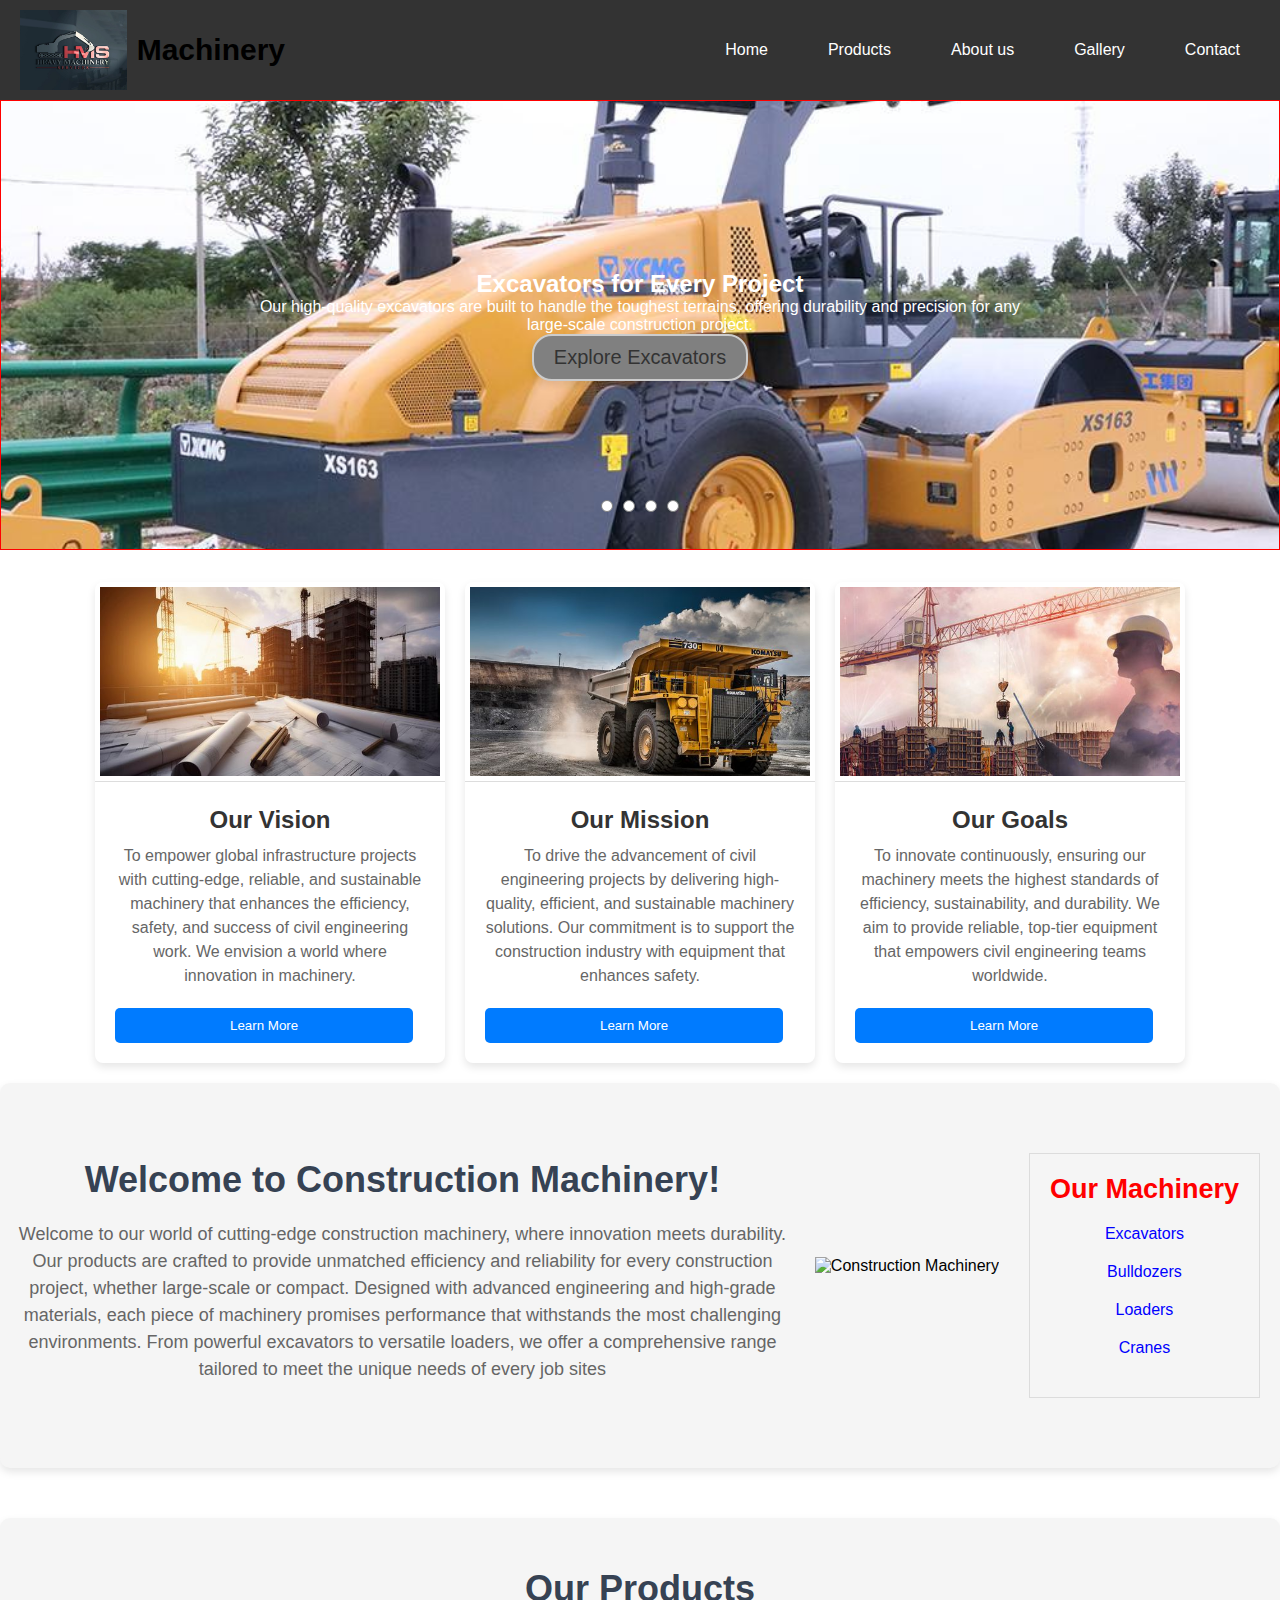
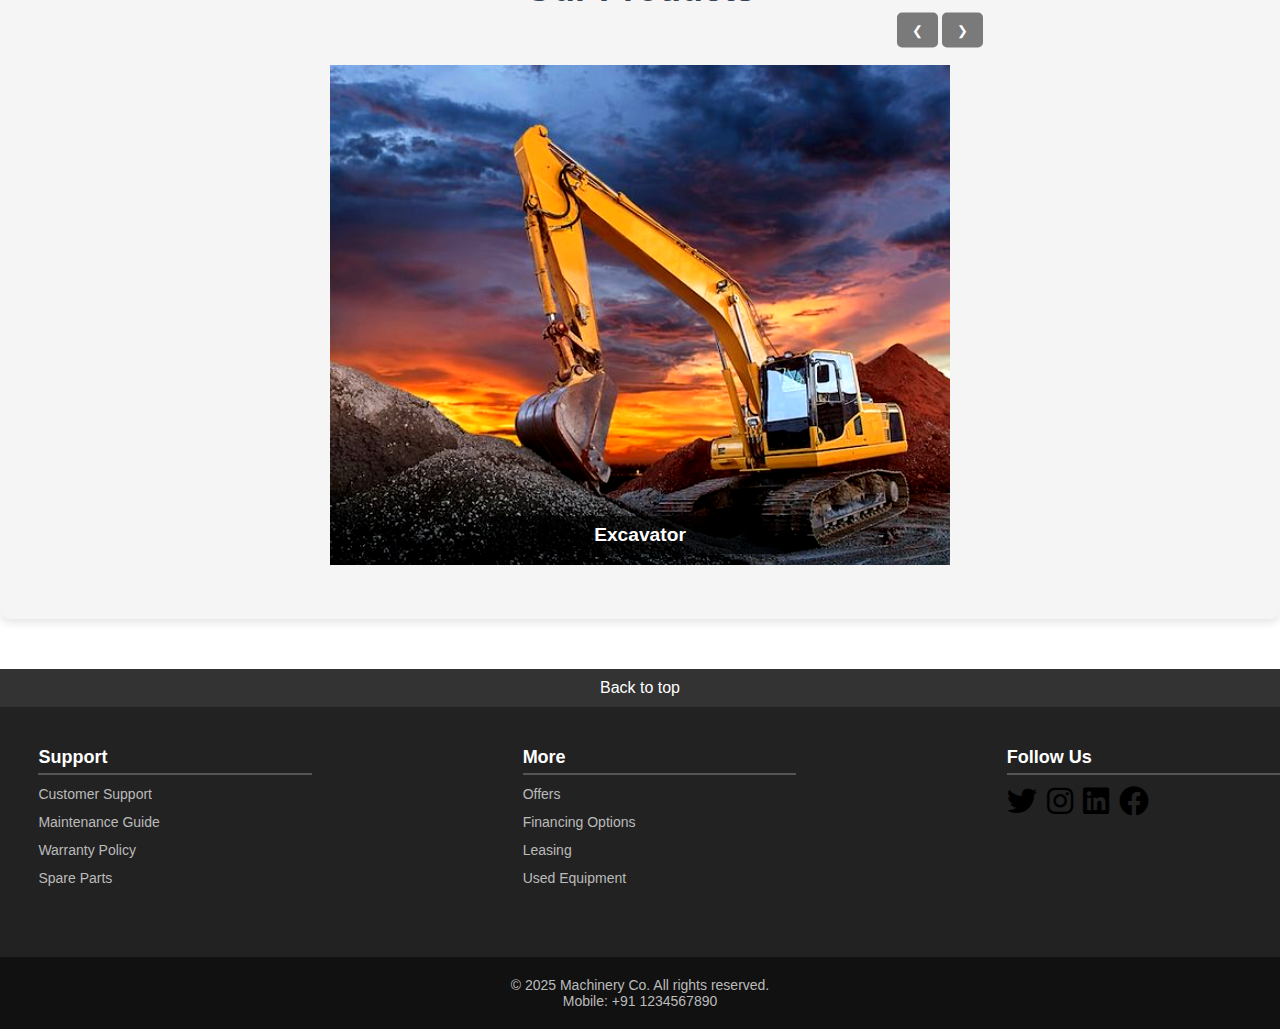
==== index.html @ 15bbb023 "construction" ====
<!DOCTYPE html>
<html lang="en">

<head>
    <meta charset="UTF-8">
    <meta name="viewport" content="width=device-width, initial-scale=1.0">
    <title>Construction Website</title>
    <link rel="stylesheet" href="https://cdnjs.cloudflare.com/ajax/libs/font-awesome/6.0.0-beta3/css/all.min.css">
    <link rel="stylesheet" href="style.css">
</head>

<body>

    <nav class="navbar">
        <div class="logo-container">
            <img src="images/logo.jpg" alt="Logo" class="logo">
            <h3 class="h3">Machinery</h3>
        </div>
        <ul class="nav-links" id="navLinks">
            <li><a href="#home">Home</a></li>
            <li><a href="products.html">Products</a></li>
            <li><a href="About-us.html">About us</a></li>
            <li><a href="Gallery.html">Gallery</a></li>
            <li><a href="Contact.html">Contact</a></li>
        </ul>
        <div class="menu-icon" onclick="toggleMenu()">☰</div>
    </nav>

    <div class="container-fluid" id="home">
        <div class="slider">
            <div id="slide1" class="slide slide1">
                <div class="overlay">
                    <h2>Excavators for Every Project</h2>
                    <p>Our high-quality excavators are built to handle the toughest terrains, offering durability and
                        precision for any large-scale construction project.</p>
                    <button class="now">Explore Excavators</button>
                </div>
            </div>

            <div id="slide2" class="slide slide2">
                <div class="overlay">
                    <h2>Unmatched Power with Bulldozers</h2>
                    <p>Designed for heavy-duty work, our bulldozers provide reliable power and performance, making them
                        ideal for earthmoving and grading tasks.</p>
                </div>
            </div>

            <div id="slide3" class="slide slide3">
                <div class="overlay">
                    <h2>Versatile Loaders for Efficient Handling</h2>
                    <h1>Strong and Reliable</h1>
                    <p>From lifting to loading, our loaders offer versatility and efficiency, ensuring your construction
                        projects are completed smoothly and on time.</p>
                    <button class="now">Discover Loaders</button>
                </div>
            </div>

            <div id="slide4" class="slide slide4">
                <div class="overlay">
                    <h2>Reach New Heights with Our Cranes</h2>
                    <p>Engineered for lifting and transporting heavy loads, our cranes bring high precision and safety
                        to your construction operations.</p>
                </div>
            </div>
        </div>
    </div>

    <div class="dots">
        <a href="#slide1"></a>
        <a href="#slide2"></a>
        <a href="#slide3"></a>
        <a href="#slide4"></a>
    </div>

    <div class="company-cards">
        <div class="card">
            <img src="images/vision.jpg" alt="Vision Image" class="card-image">
            <div class="card-content">
                <h2>Our Vision</h2>
                <p>To empower global infrastructure projects with cutting-edge, reliable, and sustainable machinery that
                    enhances the efficiency, safety, and success of civil engineering work. We envision a world where
                    innovation in machinery.</p>
                <button class="read-more" onclick="showMore('vision')">Learn More</button>
            </div>
        </div>

        <div class="card">
            <img src="images/mission.jpg" alt="Mission Image" class="card-image">
            <div class="card-content">
                <h2>Our Mission</h2>
                <p>To drive the advancement of civil engineering projects by delivering high-quality, efficient, and
                    sustainable machinery solutions. Our commitment is to support the construction industry with
                    equipment that enhances safety.</p>
                <button class="read-more" onclick="showMore('mission')">Learn More</button>
            </div>
        </div>

        <div class="card">
            <img src="images/goals.jpg" alt="Goals Image" class="card-image">
            <div class="card-content">
                <h2>Our Goals</h2>
                <p>To innovate continuously, ensuring our machinery meets the highest standards of efficiency,
                    sustainability, and durability. We aim to provide reliable, top-tier equipment that empowers civil
                    engineering teams worldwide.</p>
                <button class="read-more" onclick="showMore('goals')">Learn More</button>
            </div>
        </div>
    </div>

    <div class="welcome-container">
        <div class="welcome-content">
            <h1>Welcome to Construction Machinery!</h1>
            <p>Welcome to our world of cutting-edge construction machinery, where innovation meets durability. Our products are crafted
            to provide unmatched efficiency and reliability for every construction project, whether large-scale or compact. Designed
            with advanced engineering and high-grade materials, each piece of machinery promises performance that withstands the
            most challenging environments. From powerful excavators to versatile loaders, we offer a comprehensive range tailored to
            meet the unique needs of every job sites
            </p>
        </div>
        <div class="image">
            <img src="https://media.istockphoto.com/id/887465766/photo/road-construction-machinery-on-the-construction-of-highway.jpg?s=612x612&w=0&k=20&c=75DpFIj4gUJ7gPodIGAcKkpS2JScsoeQLGcGRxFRgLg=" alt="Construction Machinery">
        </div>
        <div class="machinery">
            <h3 class="machinery-title">Our Machinery</h3>
            <p>Excavators</p>
            <p>Bulldozers</p>
            <p>Loaders</p>
            <p>Cranes</p>
        </div>
    </div>
    </div>

    <div class="product-section">
        <h2>Our Products</h2>
        <button class="prev" onclick="moveSlide(-1)">&#10094;</button>
        <button class="next" onclick="moveSlide(1)">&#10095;</button>
        <div class="slider1" id="product-slider">
            <div class="slides1">
                <div class="slidex">
                    <img src="images/Excavator.jpg" alt="Excavator" class="slide-image">
                    <p class="image-text">Excavator</p>
                </div>
                <div class="slidex">
                    <img src="images/bulldozer.jpg" alt="Bulldozer" class="slide-image">
                    <p class="image-text">Bulldozer</p>
                </div>
                <div class="slidex">
                    <img src="images/loader.jpg" alt="Loader" class="slide-image">
                    <p class="image-text">Loader</p>
                </div>
                <div class="slidex">
                    <img src="images/Crane.jpg" alt="Crane" class="slide-image">
                    <p class="image-text">Crane</p>
                </div>
            </div>
        </div>
    </div>

    <footer>
        <div class="footer-top">
            <a href="#top">
                <center>Back to top
            </a></center>
        </div>

        <div class="footer-content">
            <div class="footer-columns">
                <div class="footer-column">
                    <h3>Support</h3>
                    <ul>
                        <li><a href="#">Customer Support</a></li>
                        <li><a href="#">Maintenance Guide</a></li>
                        <li><a href="#">Warranty Policy</a></li>
                        <li><a href="#">Spare Parts</a></li>
                    </ul>
                </div>
                <div class="footer-column">
                    <h3>More</h3>
                    <ul>
                        <li><a href="#">Offers</a></li>
                        <li><a href="#">Financing Options</a></li>
                        <li><a href="#">Leasing</a></li>
                        <li><a href="#">Used Equipment</a></li>
                    </ul>
                </div>
                <div class="footer-column">
                    <h3>Follow Us</h3>
                    <div class="social-media">
                        <a href="https://twitter.com/yourprofile" target="_blank" class="social-icon"><i
                                class="fab fa-twitter"></i></a>
                        <a href="https://instagram.com/harshdeepsinh32" target="_blank" class="social-icon"><i
                                class="fab fa-instagram"></i></a>
                        <a href="https://linkedin.com/in/HarshdeepsinhGohil" target="_blank" class="social-icon"><i
                                class="fab fa-linkedin"></i></a>
                        <a href="https://facebook.com/yourprofile" target="_blank" class="social-icon"><i
                                class="fab fa-facebook"></i></a>
                    </div>
                </div>
            </div>
        </div>
        <div class="footer-bottom">
            <p>
                <center>&copy; 2025 Machinery Co. All rights reserved.</center>
            </p>
            <p>
                <center><a href="tel:+91 1234567890">Mobile: +91 1234567890</a></center>
            </p>
        </div>
    </footer>

    <script src="script.js"></script>

    <script src="https://cdnjs.cloudflare.com/ajax/libs/jquery/3.7.1/jquery.min.js"></script>

    <script>

         function toggleMenu() {
                const navLinks = document.getElementById("navLinks");
                navLinks.classList.toggle("show");
            }

        $(document).ready(function () {
            $(".card-content").hover(function () {
                $(this).css("transform", "scale(1.05)");
            });

            $(".card-content").mouseleave(function () {
                $(this).css("transform", "scale(1)");
            });

            $(".card-image").hover(function () {
                $(this).css("background", "linear-gradient(rgba(205, 201, 195, 0.8), rgba(205, 201, 195, 0.8))");
            });

            $(".card-image").mouseleave(function () {
                $(this).css("transform", "scale(1)");
            });
            
            document.getElementById('show').addEventListener('click', function () {
                const nav = document.querySelector('.nav');
                nav.classList.toggle('active'); 
            });

        });
        
    </script>

</body>

</html>
---- style.css ----
* {
    margin: 0;
    padding: 0;
    box-sizing: border-box;
}

body {
    font-family: Arial, sans-serif;
    scroll-behavior: smooth;
}

.navbar {
    display: flex;
    justify-content: space-between;
    align-items: center;
    background-color: #333;
    padding: 10px 20px;
}

.logo-container {
    display: flex;
    align-items: center;
}

.logo {
    height: 80px;
    margin-right: 10px;
}

h3{
    font-size: 30px;
}

.company-name {
    height: 30px;
}

.nav-links {
    list-style: none;
    display: flex;
}

.nav-links li {
    margin-left: 20px;
}

.nav-links li a {
    color: #fff;
    text-decoration: none;
    font-size: 16px;
    transition: color 0.3s;
    padding: 10px 20px;
    border-radius: 10px;
    font-weight: 500;
}

.nav-links li a:hover {
    background-color: gray;
    color: red;
    transition: all .6s linear;
}

.menu-icon {
    display: none;
    font-size: 24px;
    color: #fff;
    cursor: pointer;
}

@media (max-width: 768px) {
    .nav-links {
        position: absolute;
        top: 100px;
        right: 0;
        background-color: #333;
        width: 100%;
        flex-direction: column;
        display: none;
    }

    .nav-links li {
        margin: 15px 0;
        text-align: center;
    }

    .menu-icon {
        display: block;
    }

    .nav-links.show {
        display: flex;
    }
}

.container-fluid {
    width: 100%;
    height: 450px;
    border: 1px solid red;
    overflow-x: hidden;
    scroll-behavior: smooth;
}

.slider {
    width: 400%;
    height: 100%;
    display: flex;
    animation: slider 20s ease-in-out infinite;
}

.slide {
    width: 100%;
    background-size: cover;
    background-position: center;
    display: flex;
    align-items: center;
    justify-content: center;
    flex-direction: column;
    text-align: center;
}

@keyframes slider {

    0%,
    25% {
        margin-left: 0%;
    }

    33%,
    58% {
        margin-left: -100%;
    }

    66%,
    91% {
        margin-left: -200%;
    }

    100% {
        margin-left: -300%;
    }
}

.overlay h2,
.overlay p {
    margin: 0 auto;
    padding: 0 10%;
    color: #ffffff;
}

.now {
    font-size: 20px;
    padding: 10px 20px;
    border-radius: 20px;
    background-color: gray;
    color: #333;
    text-align: center;
    border: 2px solid #ccc;
    box-shadow: 0 4px 8px rgba(0, 0, 0, 0.1);
    transition: all 0.3s ease;
    cursor: pointer;
}

.now:hover {
    background-color: #b71f1f;
    transform: translateY(-2px);
    box-shadow: 0 6px 12px rgba(0, 0, 0, 0.2);
}

@media (max-width: 1200px) {
    .container {
        flex-direction: column;
        justify-content: center;
    }

    .gadget h1 {
        font-size: 22px;
    }
}

@media (max-width: 768px) {
    .gadget h1 {
        font-size: 20px;
    }

    .overlay h2 {
        font-size: 2.5em;
        padding: 0 5%;
    }
}

@media (max-width: 576px) {

    .overlay h2 {
        font-size: 1.8em;
    }

    .overlay p {
        font-size: 14px;
        padding: 0 5%;
    }
}

.slide1 {
    background-image: url(images/slider.jpg);
}

.slide2 {
    background-image: url(images/slider2.jpg);
}

.slide3 {
    background-image: url(images/slider3.jpg);
}

.slide4 {
    background-image: url(images/slider4.jpg);
}

.dots {
    display: flex;
    justify-content: center;
    margin-top: -50px;
    gap: 10px;
}

.dots a {
    padding: 5px;
    border-radius: 50%;
    background-color: white;
    border: 1px solid gray;
}

.company-cards {
    display: flex;
    margin-top: 50px;
    flex-wrap: wrap;
    gap: 20px;
    justify-content: center;
    padding: 20px;
}

.card {
    border-radius: 8px;
    width: 350px;
    box-shadow: 0 4px 8px rgba(0, 0, 0, 0.1);
    overflow: hidden;
    transition: transform 0.3s ease;
}

.card:hover {
    transform: translateY(-5px);
}

.card-image {
    position: relative;
    width: 100%;
    height: 200px;
    padding: 5px;
    object-fit: cover;
    border-bottom: 1px solid #ddd;
    overflow: hidden;
}

.card-image::after {
    content: "";
    position: absolute;
    top: 0;
    left: 0;
    right: 0;
    bottom: 0;
    background-color: rgba(205, 201, 195, 0.5);
    opacity: 0;
    transition: opacity 0.5s ease;
}

.card-image:hover::after {
    opacity: 1;
}

.card-image:hover {
    transform: scale(1.1);
    transition: .8s;
}

.card-content {
    padding: 20px;
}

.card-content:hover {
    background: linear-gradient(rgba(205, 201, 195, 0.8), rgba(205, 201, 195, 0.8));
    transition: .8s;
}

.card-content h2 {
    font-size: 1.5em;
    font-weight: bold;
    text-align: center;
    margin: 0 0 10px;
    color: #333;
}

.card-content p {
    font-size: 1em;
    color: #666;
    line-height: 1.5;
    text-align: center;
    margin: 0 0 20px;
}

.read-more {
    background-color: #007bff;
    color: #fff;
    padding: 10px 115px;
    border: none;
    border-radius: 5px;
    cursor: pointer;
    transition: background-color 0.3s ease;
}

.read-more:hover {
    background-color: #0056b3;
}

@media (max-width: 768px) {
    .company-cards {
        flex-direction: column;
        margin: 10px;
    }

    .card-image,
    .card-content {
        width: 100%;
        margin: 10px 0;
    }
}

.welcome-container {
    display: flex;
    flex-direction: row;
    justify-content: center;
    align-items: center;
    padding: 50px 0;
    background-color: #f5f5f5;
    border-radius: 10px;
    box-shadow: 0 4px 8px rgba(0, 0, 0, 0.1);
}

.welcome-content {
    text-align: center;
    max-width: 800px;
    margin: auto;
}

.welcome-content h1 {
    font-size: 36px;
    margin-bottom: 20px;
    color: #364253;
    font-weight: bold;
    font-family: "Source Sans Pro", sans-serif;
}

.welcome-content p {
    font-size: 18px;
    color: #666;
    line-height: 1.5;
    margin-bottom: 20px;
}

.image img {
    width: 100%;
    height: 300px;
    padding: 10px;
    object-fit: cover;
    margin-bottom: 20px;
    border-radius: 10px;
}

.welcome-content h3 {
    font-size: 24px;
    margin-bottom: 10px;
    color: #364253;
    font-weight: bold;
    font-family: "Source Sans Pro", sans-serif;
}

.welcome-content p {
    font-size: 18px;
    color: #666;
    line-height: 1.5;
    margin-bottom: 10px;
}

@media (max-width: 991px) {
    .welcome-container {
        flex-direction: column;
    }

    .image img {
        height: auto;
        margin-top: 20px;
    }
}

.machinery{
    border: 1px solid gainsboro;
    display: inline;
    margin: 20px;
    padding: 20px;
}

.machinery-title {
    text-align: center;
    font-weight: bold;
    font-size: 27px;
    margin-bottom: 10px;
    color: red;
}

.machinery p{
    text-align: center;
    margin: 20px 0px;
    color: blue;
}

.product-section {
    text-align: center;
    padding: 50px 20px;
    margin: 50px 0;
    background-color: #f5f5f5;
    border-radius: 10px;
    box-shadow: 0 4px 8px rgba(0, 0, 0, 0.1);
}

.product-section h2 {
    font-size: 36px;
    margin-bottom: 20px;
    color: #364253;
    font-weight: bold;
    font-family: "Source Sans Pro", sans-serif;
}

.slider1 {
    position: relative;
    max-width: 100%;
    margin: auto;
    overflow: hidden;
}

.slides1 {
    display: flex;
    transition: transform 0.5s ease;
}

.slidex {
    min-width: 100%;
    height: auto;
    position: relative;
}

.slidex img {
    width: 50%;
    height: 500px;
    max-height: 550px;
    object-fit: cover;
    filter: brightness(0.3);
    filter: contrast(1.2);
}

.slidex::before {
    content: '';
    position: absolute;
    top: 0;
    left: 0;
    width: 100%;
    height: 100%;
    background-color: rgba(255, 255, 255, 0);
    filter: brightness(9);
    z-index: 1;
}

.image-text {
    position: absolute;
    bottom: 15px;
    left: 50%;
    transform: translateX(-50%);
    color: white;
    background-color: rgba(0, 0, 0, 0.6);
    padding: 8px 16px;
    font-size: 1.2em;
    border-radius: 5px;
    font-weight: bold;
    text-align: center;
    width: 80%;
    max-width: 300px;
}

.prev,
.next {
    position: relative;
    top: 50%;
    transform: translateY(-50%);
    background-color: rgba(0, 0, 0, 0.5);
    color: white;
    padding: 10px 15px;
    border: none;
    cursor: pointer;
    border-radius: 5px;
    z-index: 1;
}

.prev {
    left: 300px;
}

.next {
    right: -300px;
}

.prev:hover,
.next:hover {
    background-color: rgba(0, 0, 0, 0.7);
}

@media (max-width: 768px) {
    .product-section h2 {
        font-size: 28px;
    }

    .image-text {
        font-size: 1em;
        width: 90%;
    }

    .prev,
    .next {
        padding: 10px;
        font-size: 0.9em;
    }
    
    .slidex img{
        width: 80%;
    }
}

@media (max-width: 480px) {
    .product-section h2 {
        font-size: 24px;
    }

    .slidex img{
        width: 100%;
        object-fit: cover;
        background-position: center;
    }

    .image-text {
        font-size: 0.9em;
    }

    .prev,
    .next{
        margin-right: 490px; 
        padding: 15px;
    }
}

.footer-top {
    background-color: #333;
    padding: 10px 0;
    text-align: center;
    animation: fadeIn 1s ease-in-out;
}

.footer-top a {
    color: #fff;
    text-decoration: none;
    font-size: 16px;
    transition: color 0.3s ease;
}

.footer-top a:hover {
    color: #ff6347;
}

.footer-content {
    background-color: #222;
    color: #fff;
    padding: 40px 0;
    animation: slideInUp 1s ease-in-out;
}

.footer-columns {
    display: flex;
    justify-content: space-between;
    flex-wrap: wrap;
    margin-left: 3%;
}

.footer-column {
    width: 22%;
    margin-bottom: 20px;
    animation: fadeIn 1s ease-in-out;
}

.footer-column h3 {
    font-size: 18px;
    margin-bottom: 10px;
    border-bottom: 2px solid #555;
    padding-bottom: 5px;
    position: relative;
}

.footer-column h3::after {
    content: '';
    position: absolute;
    left: 0;
    bottom: -2px;
    width: 0;
    height: 2px;
    background-color: #ff6347;
    transition: width 0.3s ease;
}

.footer-column h3:hover::after {
    width: 100%;
}

.footer-column ul {
    list-style: none;
    padding: 0;
}

.footer-column ul li {
    margin-bottom: 10px;
}

.footer-column ul li a {
    color: #bbb;
    text-decoration: none;
    font-size: 14px;
    transition: color 0.3s ease;
}

.footer-column ul li a:hover {
    color: #fff;
}

.social-media {
    display: flex;
    justify-content: left;
    gap: 10px;
    animation: fadeIn 1s ease-in-out;
}

.social-icon {
    color: #000000;
    font-size: 30px;
    text-decoration: none;
    transition: transform 0.3s ease, color 0.3s ease;
}

.social-icon:hover {
    color: #ff2600;
    transform: scale(1.2);
}

.footer-bottom {
    background-color: #111;
    color: #bbb;
    text-align: center;
    padding: 20px 0;
    font-size: 14px;
    animation: slideInUp 1s ease-in-out;
}

.footer-bottom a {
    color: #bbb;
    text-decoration: none;
    transition: color 0.3s ease;
}

.footer-bottom a:hover {
    color: #fff;
}

@media (max-width: 768px) {
    .footer-column {
        width: 100%;
        margin-bottom: 20px;
    }
}

@keyframes fadeIn {
    from {
        opacity: 0;
    }
    to {
        opacity: 1;
    }
}

@keyframes slideInUp {
    from {
        transform: translateY(100%);
    }
    to {
        transform: translateY(0);
    }
}
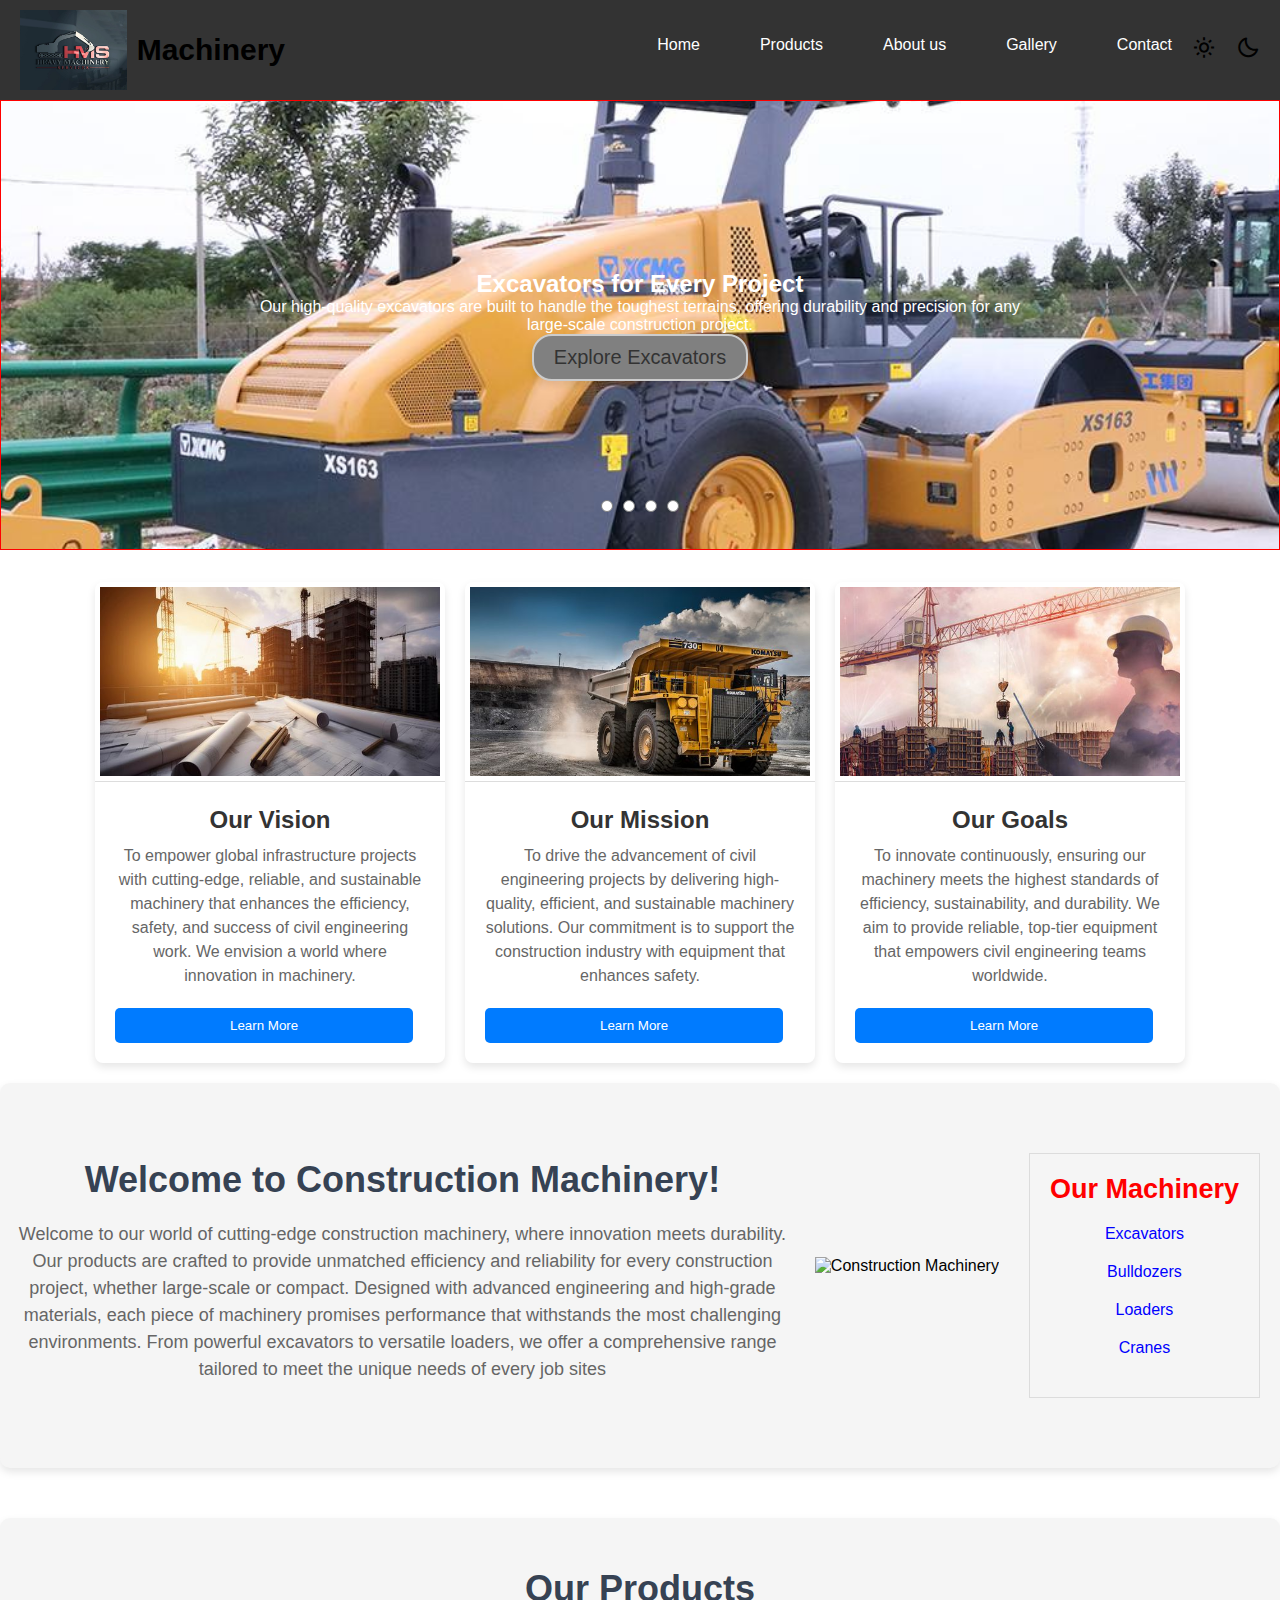
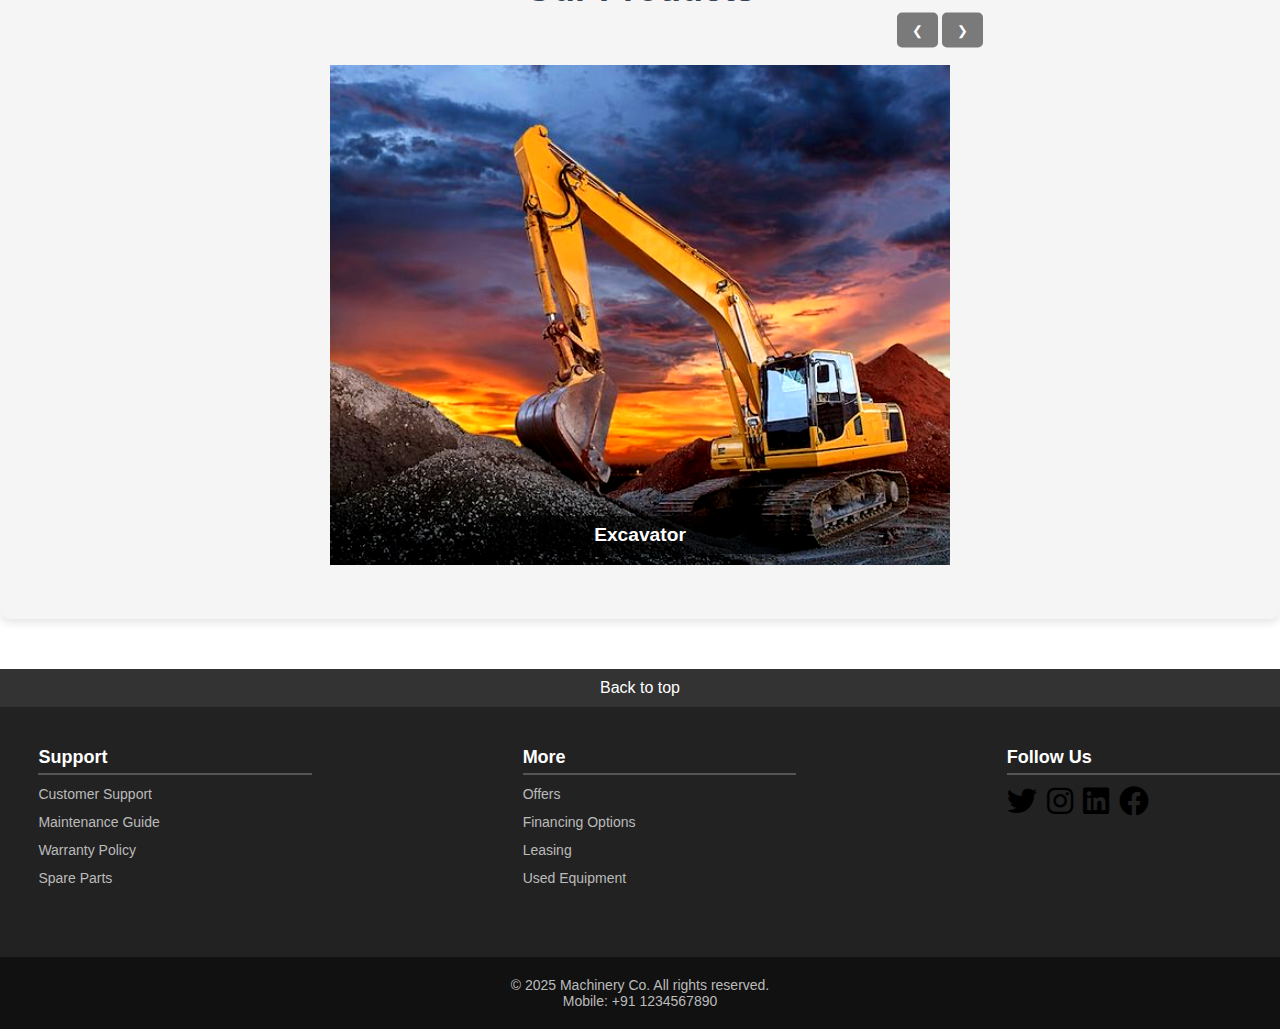
==== commit 3abdbd96: "construction" ====
--- a/index.html
+++ b/index.html
@@ -6,6 +6,7 @@
     <meta name="viewport" content="width=device-width, initial-scale=1.0">
     <title>Construction Website</title>
     <link rel="stylesheet" href="https://cdnjs.cloudflare.com/ajax/libs/font-awesome/6.0.0-beta3/css/all.min.css">
+    <link href='https://unpkg.com/boxicons@2.1.4/css/boxicons.min.css' rel='stylesheet'>
     <link rel="stylesheet" href="style.css">
 </head>
 
@@ -22,6 +23,12 @@
             <li><a href="About-us.html">About us</a></li>
             <li><a href="Gallery.html">Gallery</a></li>
             <li><a href="Contact.html">Contact</a></li>
+
+        <div class="toggle-container">
+            <button class="toggle-button sun"><i class='bx bx-sun'></i></button>
+            <button class="toggle-button moon"><i class='bx bx-moon'></i></button>
+        </div>
+
         </ul>
         <div class="menu-icon" onclick="toggleMenu()">☰</div>
     </nav>
@@ -219,6 +226,16 @@
                 navLinks.classList.toggle("show");
             }
 
+            $(document).ready(function () {
+                    $('.sun').click(function () {
+                        $('body').removeClass('dark'); // Remove dark class
+                    });
+
+                    $('.moon').click(function () {
+                        $('body').addClass('dark'); // Add dark class
+                    });
+                });
+
         $(document).ready(function () {
             $(".card-content").hover(function () {
                 $(this).css("transform", "scale(1.05)");
--- a/style.css
+++ b/style.css
@@ -6,6 +6,16 @@
 
 body {
     font-family: Arial, sans-serif;
+    scroll-behavior: smooth;
+    opacity: 0;
+    transition: opacity 1s ease-in-out;
+}
+
+body.loaded {
+    opacity: 1;
+}
+
+html {
     scroll-behavior: smooth;
 }
 
@@ -90,6 +100,46 @@
     .nav-links.show {
         display: flex;
     }
+}
+
+.toggle-container {
+    display: flex;
+    /* Align buttons horizontally */
+    gap: 20px;
+    /* Space between buttons */
+}
+
+.toggle-button {
+    border: none;
+    background: none;
+    cursor: pointer;
+    font-size: 24px;
+    /* Font size for icons */
+    transition: color 0.5s;
+    /* Smooth color transition */
+}
+
+/* Dark theme styles */
+body.dark {
+    background-color: black;
+    /* Dark background */
+    color: white;
+    /* Light text */
+}
+
+body.dark .toggle-button {
+    color: white;
+    /* Light icon color */
+}
+
+body.dark .toggle-button.sun {
+    color: gray;
+    /* Adjust sun icon color in dark mode */
+}
+
+body.dark .toggle-button.moon {
+    color: yellow;
+    /* Adjust moon icon color in dark mode */
 }
 
 .container-fluid {
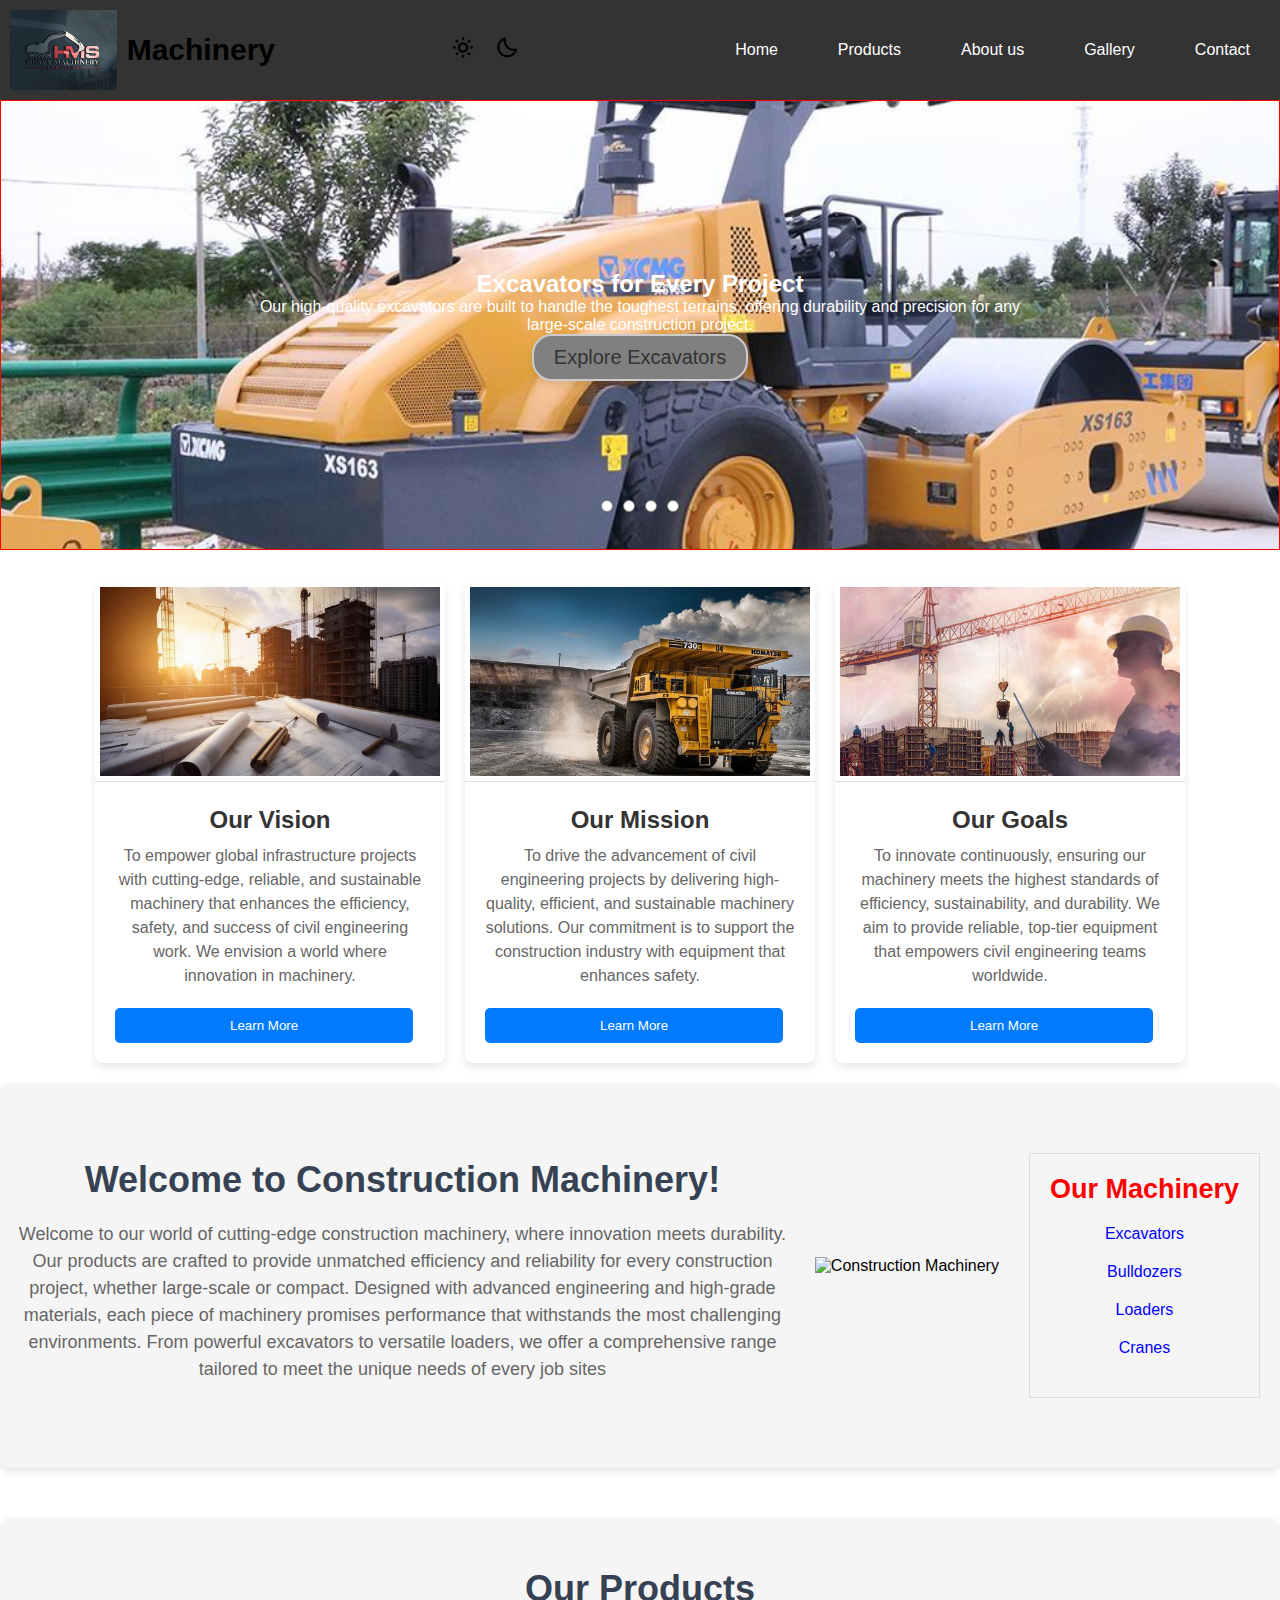
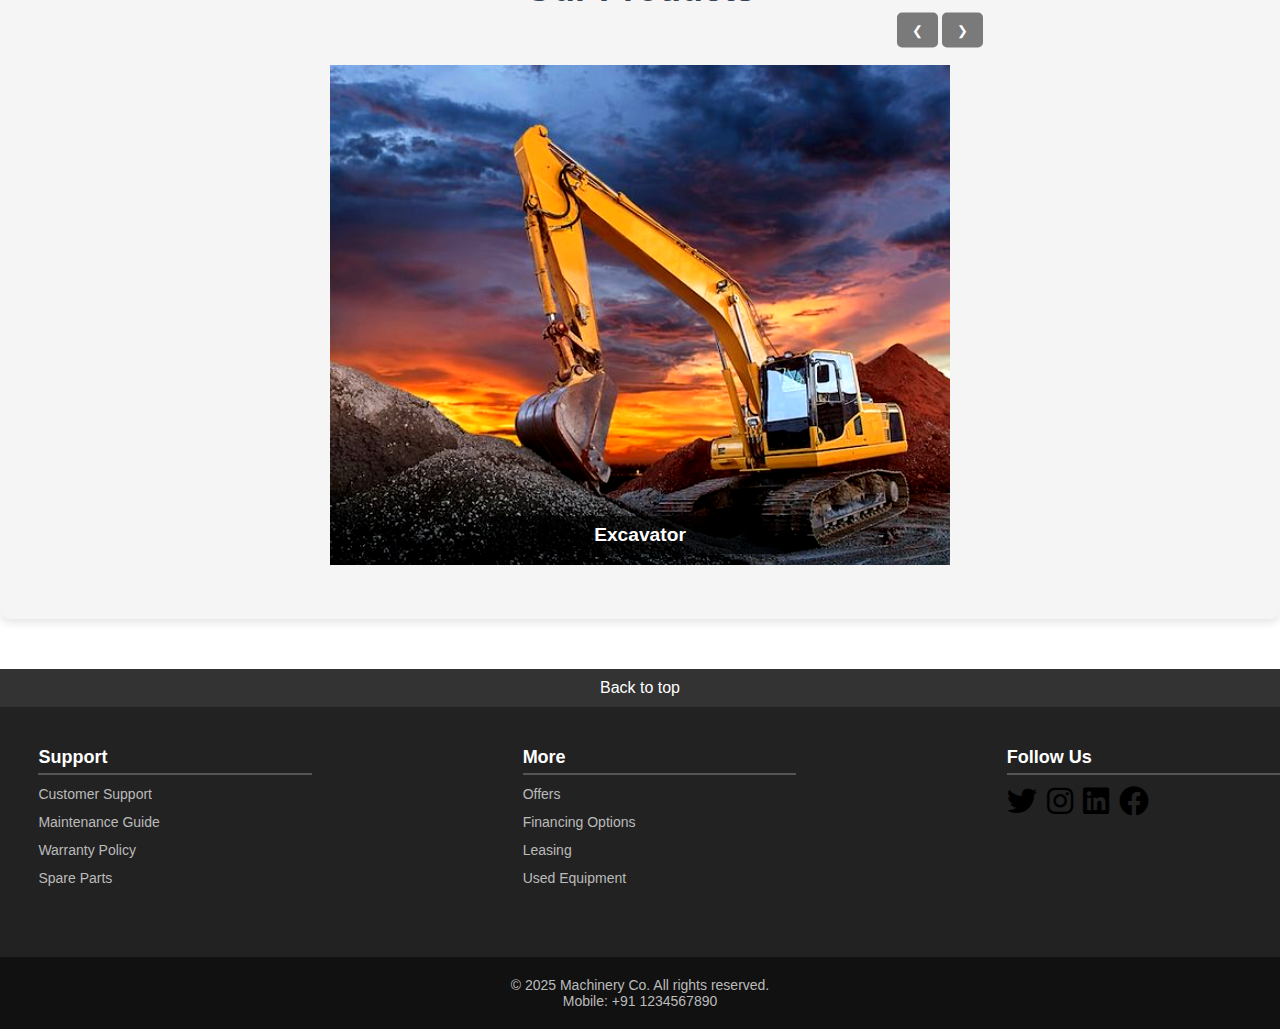
==== commit 9f19a396: "construction" ====
--- a/index.html
+++ b/index.html
@@ -17,17 +17,17 @@
             <img src="images/logo.jpg" alt="Logo" class="logo">
             <h3 class="h3">Machinery</h3>
         </div>
+
+        <div class="toggle-container">
+            <button class="toggle-button sun"><i class='bx bx-sun'></i></button>
+            <button class="toggle-button moon"><i class='bx bx-moon'></i></button>
+        </div>
         <ul class="nav-links" id="navLinks">
             <li><a href="#home">Home</a></li>
             <li><a href="products.html">Products</a></li>
             <li><a href="About-us.html">About us</a></li>
             <li><a href="Gallery.html">Gallery</a></li>
             <li><a href="Contact.html">Contact</a></li>
-
-        <div class="toggle-container">
-            <button class="toggle-button sun"><i class='bx bx-sun'></i></button>
-            <button class="toggle-button moon"><i class='bx bx-moon'></i></button>
-        </div>
 
         </ul>
         <div class="menu-icon" onclick="toggleMenu()">☰</div>
--- a/style.css
+++ b/style.css
@@ -24,7 +24,7 @@
     justify-content: space-between;
     align-items: center;
     background-color: #333;
-    padding: 10px 20px;
+    padding: 10px 10px;
 }
 
 .logo-container {
@@ -104,9 +104,7 @@
 
 .toggle-container {
     display: flex;
-    /* Align buttons horizontally */
     gap: 20px;
-    /* Space between buttons */
 }
 
 .toggle-button {
@@ -114,32 +112,46 @@
     background: none;
     cursor: pointer;
     font-size: 24px;
-    /* Font size for icons */
     transition: color 0.5s;
-    /* Smooth color transition */
-}
-
-/* Dark theme styles */
+}
+
 body.dark {
     background-color: black;
-    /* Dark background */
     color: white;
-    /* Light text */
 }
 
 body.dark .toggle-button {
     color: white;
-    /* Light icon color */
 }
 
 body.dark .toggle-button.sun {
     color: gray;
-    /* Adjust sun icon color in dark mode */
 }
 
 body.dark .toggle-button.moon {
     color: yellow;
-    /* Adjust moon icon color in dark mode */
+}
+
+@media (max-width: 768px) {
+    .toggle-button {
+        font-size: 20px;
+        width: 100%;
+    }
+}
+
+@media (max-width: 480px) {
+    .toggle-container {
+        gap: 10px;
+    }
+
+    .toggle-button{
+        font-size: 20px;
+        width: 100%;
+    }
+
+    body {
+        justify-content: center;
+    }
 }
 
 .container-fluid {
@@ -380,7 +392,7 @@
     .card-image,
     .card-content {
         width: 100%;
-        margin: 10px 0;
+        margin: 50px 0;
     }
 }
 
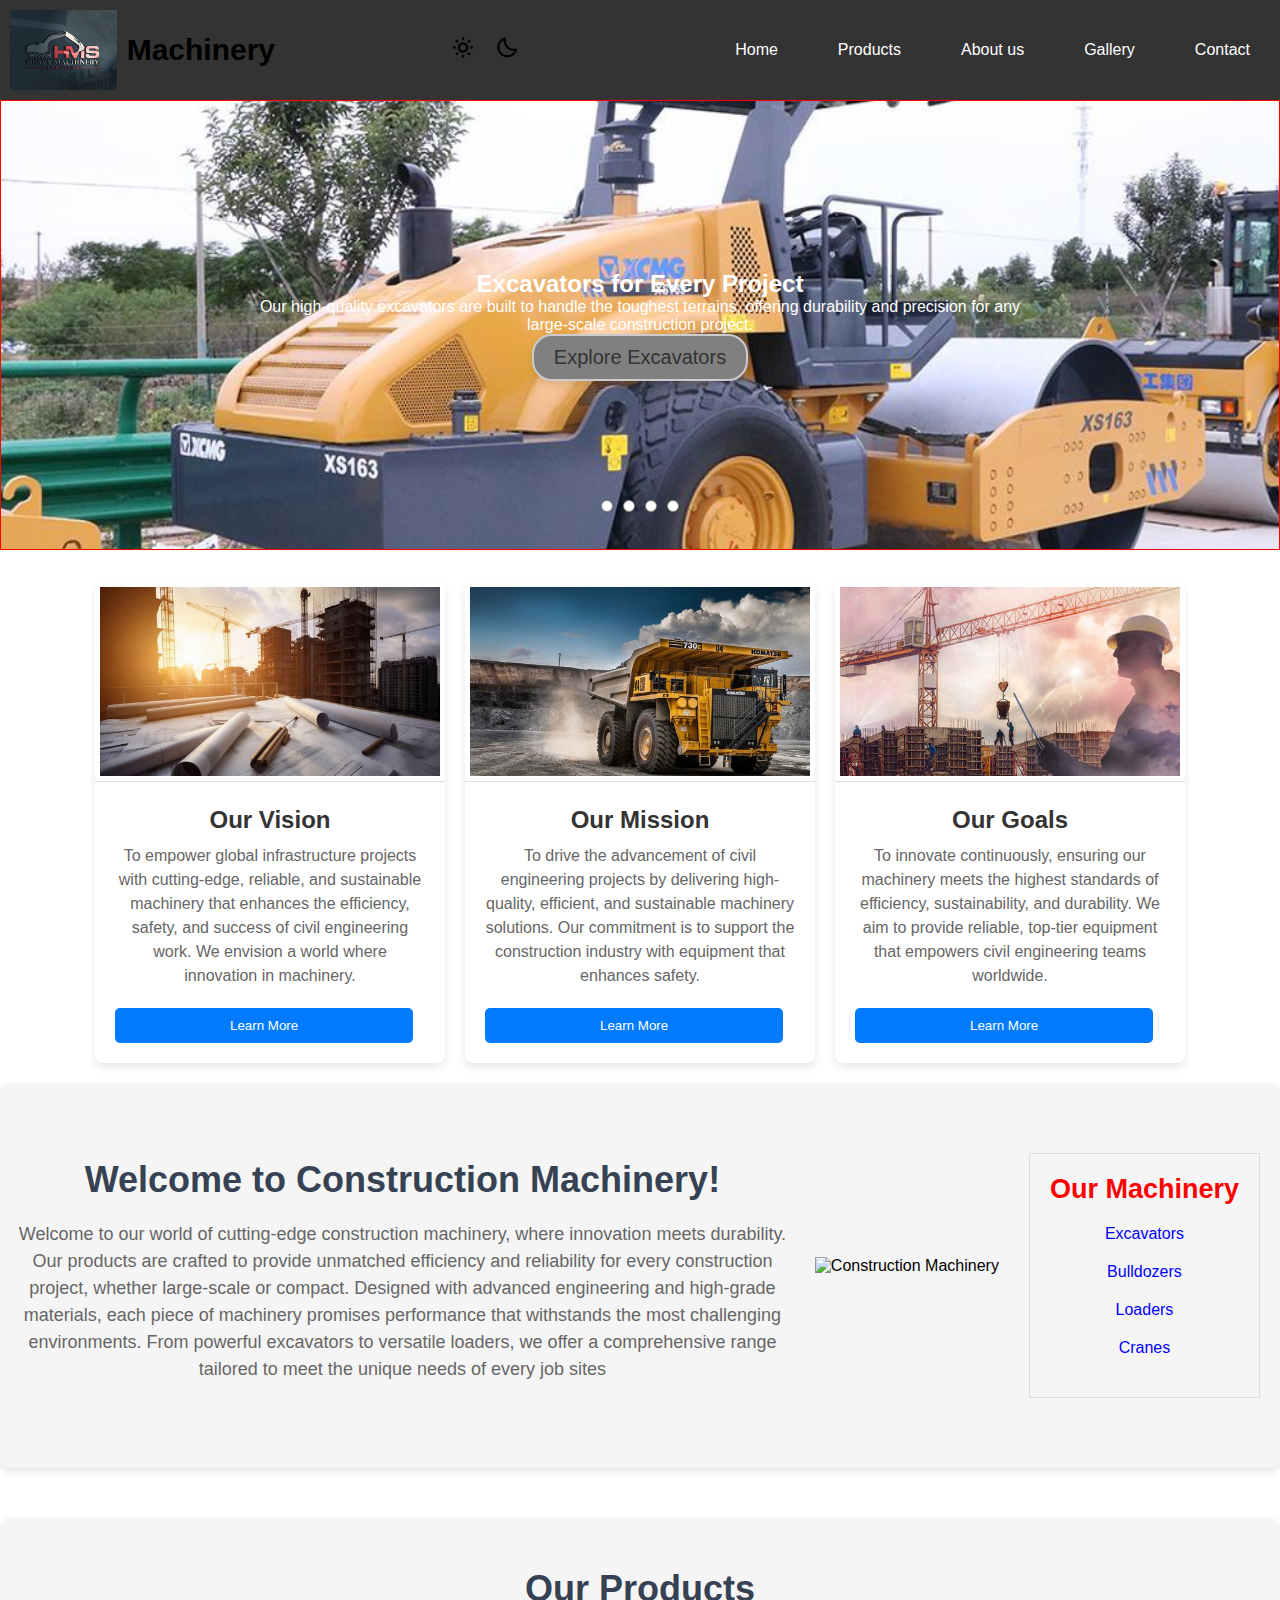
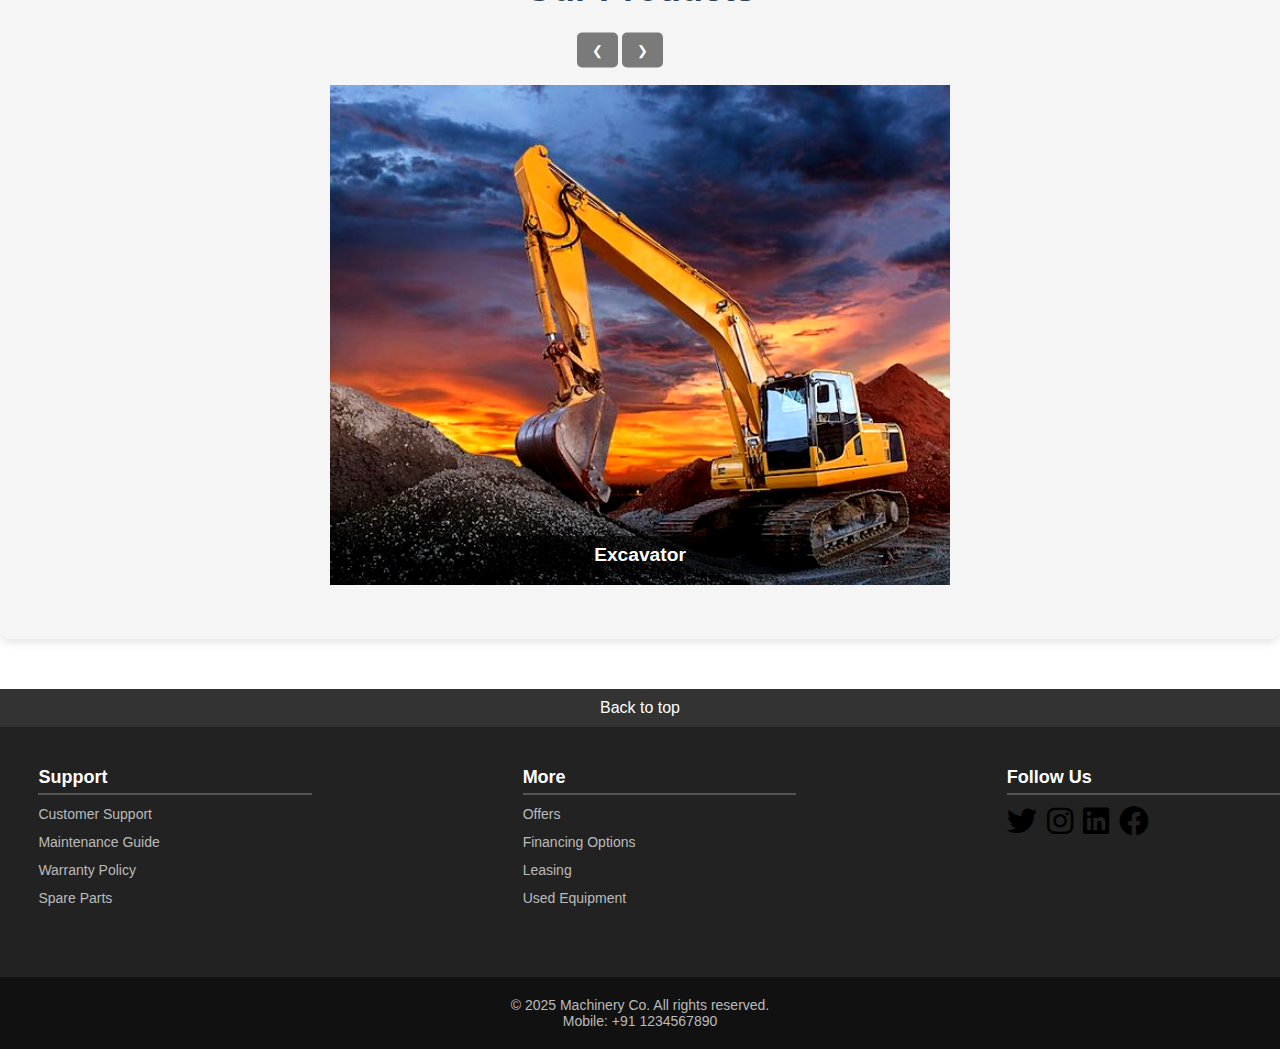
==== commit d3b94b13: "construction" ====
--- a/index.html
+++ b/index.html
@@ -22,6 +22,7 @@
             <button class="toggle-button sun"><i class='bx bx-sun'></i></button>
             <button class="toggle-button moon"><i class='bx bx-moon'></i></button>
         </div>
+        
         <ul class="nav-links" id="navLinks">
             <li><a href="#home">Home</a></li>
             <li><a href="products.html">Products</a></li>
@@ -87,7 +88,7 @@
                 <p>To empower global infrastructure projects with cutting-edge, reliable, and sustainable machinery that
                     enhances the efficiency, safety, and success of civil engineering work. We envision a world where
                     innovation in machinery.</p>
-                <button class="read-more" onclick="showMore('vision')">Learn More</button>
+                <button class="read-more" onclick="showMore('vision')"><a href="About-us.html" style="text-decoration: none; color: white;">Learn More</a></button>
             </div>
         </div>
 
@@ -98,7 +99,7 @@
                 <p>To drive the advancement of civil engineering projects by delivering high-quality, efficient, and
                     sustainable machinery solutions. Our commitment is to support the construction industry with
                     equipment that enhances safety.</p>
-                <button class="read-more" onclick="showMore('mission')">Learn More</button>
+                <button class="read-more" onclick="showMore('mission')"><a href="About-us.html" style="text-decoration: none; color: white;">Learn More</a></button>
             </div>
         </div>
 
@@ -109,7 +110,7 @@
                 <p>To innovate continuously, ensuring our machinery meets the highest standards of efficiency,
                     sustainability, and durability. We aim to provide reliable, top-tier equipment that empowers civil
                     engineering teams worldwide.</p>
-                <button class="read-more" onclick="showMore('goals')">Learn More</button>
+                <button class="read-more" onclick="showMore('goals')"><a href="About-us.html" style="text-decoration: none; color: white;">Learn More</a></button>
             </div>
         </div>
     </div>
--- a/style.css
+++ b/style.css
@@ -571,11 +571,12 @@
 }
 
 .prev {
-    left: 300px;
+    left: -20px;
+    margin-top: 20px;
 }
 
 .next {
-    right: -300px;
+    right: 20px;
 }
 
 .prev:hover,
@@ -621,8 +622,7 @@
 
     .prev,
     .next{
-        margin-right: 490px; 
-        padding: 15px;
+        padding: 15px 20px;
     }
 }
 
